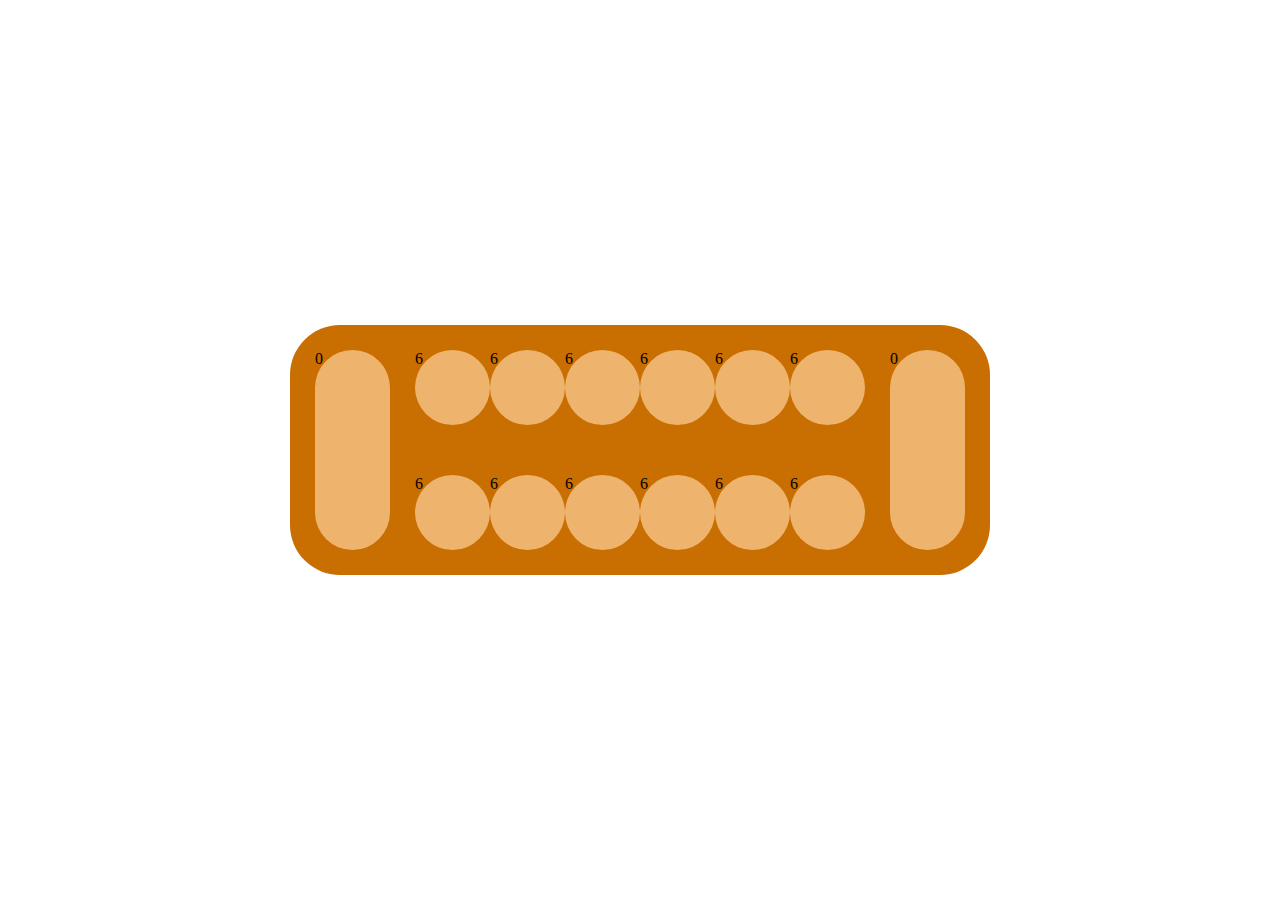
==== index.html @ a0f70b11 "moveMarbles correctly fnctions" ====
<!DOCTYPE html>
<html lang="en">
<head>
    <meta charset="UTF-8">
    <meta http-equiv="X-UA-Compatible" content="IE=edge">
    <meta name="viewport" content="width=device-width, initial-scale=1.0">
    <link rel="stylesheet" href="style.css">
    <script defer src="./main.js"></script>
    <title>Mancala</title>
</head>
<body>
    <div id="board">
        <div class="section1">
            <div class="cell store" id="13" data-value="0"></div>
        </div>
        <div class="section2">
            <div class="cell pocket" id="12" data-value="6"></div>
            <div class="cell pocket" id="11" data-value="6"></div>
            <div class="cell pocket" id="10" data-value="6"></div>
            <div class="cell pocket" id="9" data-value="6"></div>
            <div class="cell pocket" id="8" data-value="6"></div>
            <div class="cell pocket" id="7" data-value="6"></div>
            <div class="cell pocket" id="0" data-value="6"></div>
            <div class="cell pocket" id="1" data-value="6"></div>
            <div class="cell pocket" id="2" data-value="6"></div>
            <div class="cell pocket" id="3" data-value="6"></div>
            <div class="cell pocket" id="4" data-value="6"></div>
            <div class="cell pocket" id="5" data-value="6"></div>
        </div>
        <div class="section3">
            <div class="cell store" id="6" data-value="0"></div>
        </div>
    </div>
</body>
</html>
---- style.css ----
body {
    margin: 0;
    display: flex;
    height: 100vh;
    justify-content: center;
    align-items: center;
}

#board {
    display: flex;
    width: 700px;
    height: 250px;
    margin: 50px;
    background-color: #C96E00;
    border-radius: 50px;
}

.section1 {
    display: flex;
    flex-grow: 1;
}

.section2 {
    display: flex;
    flex-wrap: wrap;
    justify-content: space-around;
    align-content: space-around;
    /*min + max width*/
}

.section3 {
    display: flex;
    flex-grow: 1;
}

.pocket {
    background-color: #EEB46D;
    width: 75px;
    height: 75px;
    border-radius: 50%;
}

.store {
    flex-grow: 1;
    width: 75px;
    height: 200px;
    border-radius: 50px;
    background-color: #EEB46D;
    margin: 25px;
}

#playerb {
    grid-column: 3 / span 2;
}

#playera {
    grid-column: 1 / span 2;
}
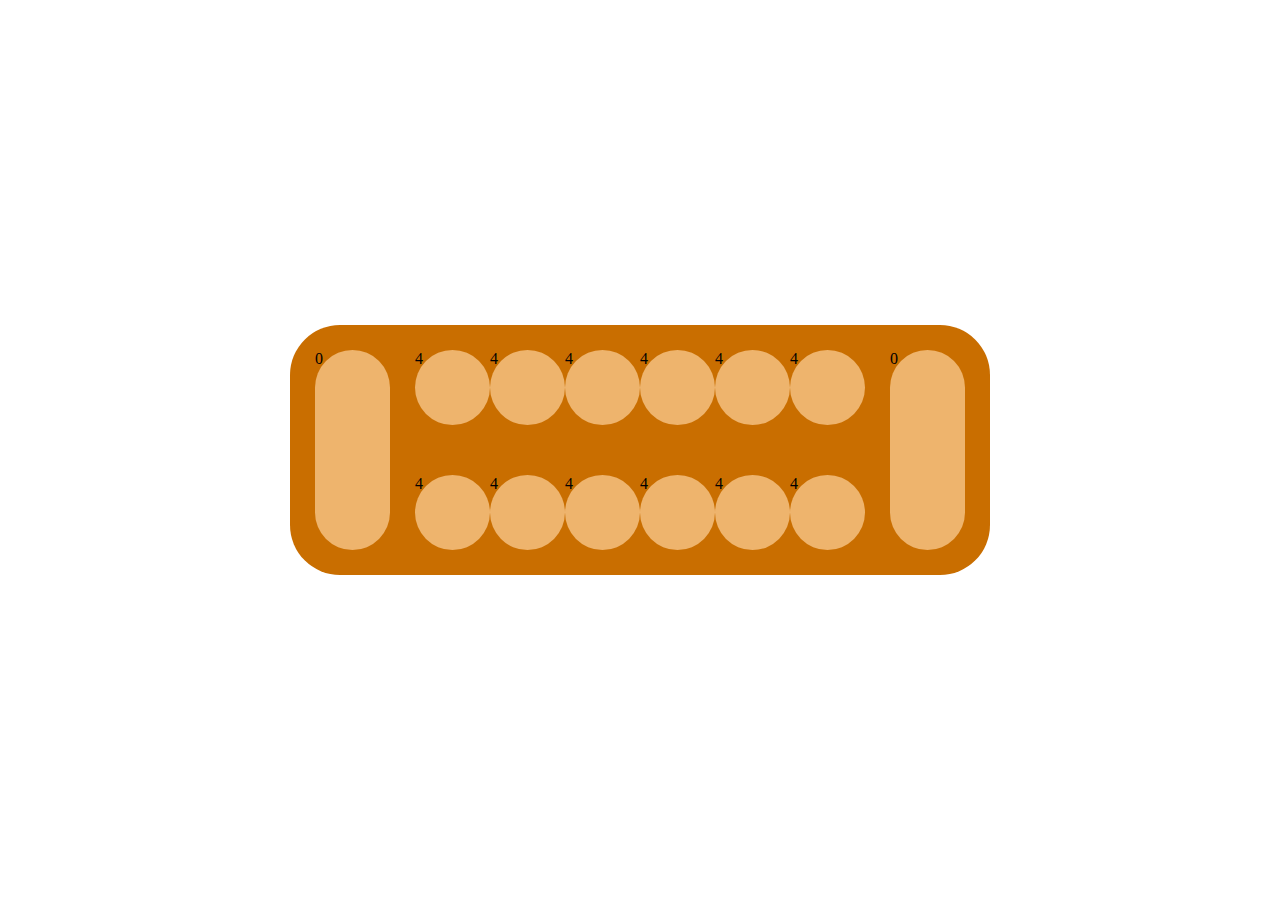
==== commit b3eef3d1: "checkWin function finished" ====
--- a/index.html
+++ b/index.html
@@ -14,18 +14,18 @@
             <div class="cell store" id="13" data-value="0"></div>
         </div>
         <div class="section2">
-            <div class="cell pocket" id="12" data-value="6"></div>
-            <div class="cell pocket" id="11" data-value="6"></div>
-            <div class="cell pocket" id="10" data-value="6"></div>
-            <div class="cell pocket" id="9" data-value="6"></div>
-            <div class="cell pocket" id="8" data-value="6"></div>
-            <div class="cell pocket" id="7" data-value="6"></div>
-            <div class="cell pocket" id="0" data-value="6"></div>
-            <div class="cell pocket" id="1" data-value="6"></div>
-            <div class="cell pocket" id="2" data-value="6"></div>
-            <div class="cell pocket" id="3" data-value="6"></div>
-            <div class="cell pocket" id="4" data-value="6"></div>
-            <div class="cell pocket" id="5" data-value="6"></div>
+            <div class="cell pocket" id="12" data-value="4" data-player="b"></div>
+            <div class="cell pocket" id="11" data-value="4" data-player="b"></div>
+            <div class="cell pocket" id="10" data-value="4" data-player="b"></div>
+            <div class="cell pocket" id="9" data-value="4" data-player="b"></div>
+            <div class="cell pocket" id="8" data-value="4" data-player="b"></div>
+            <div class="cell pocket" id="7" data-value="4" data-player="b"></div>
+            <div class="cell pocket" id="0" data-value="4" data-player="a"></div>
+            <div class="cell pocket" id="1" data-value="4" data-player="a"></div>
+            <div class="cell pocket" id="2" data-value="4" data-player="a"></div>
+            <div class="cell pocket" id="3" data-value="4" data-player="a"></div>
+            <div class="cell pocket" id="4" data-value="4" data-player="a"></div>
+            <div class="cell pocket" id="5" data-value="4" data-player="a"></div>
         </div>
         <div class="section3">
             <div class="cell store" id="6" data-value="0"></div>
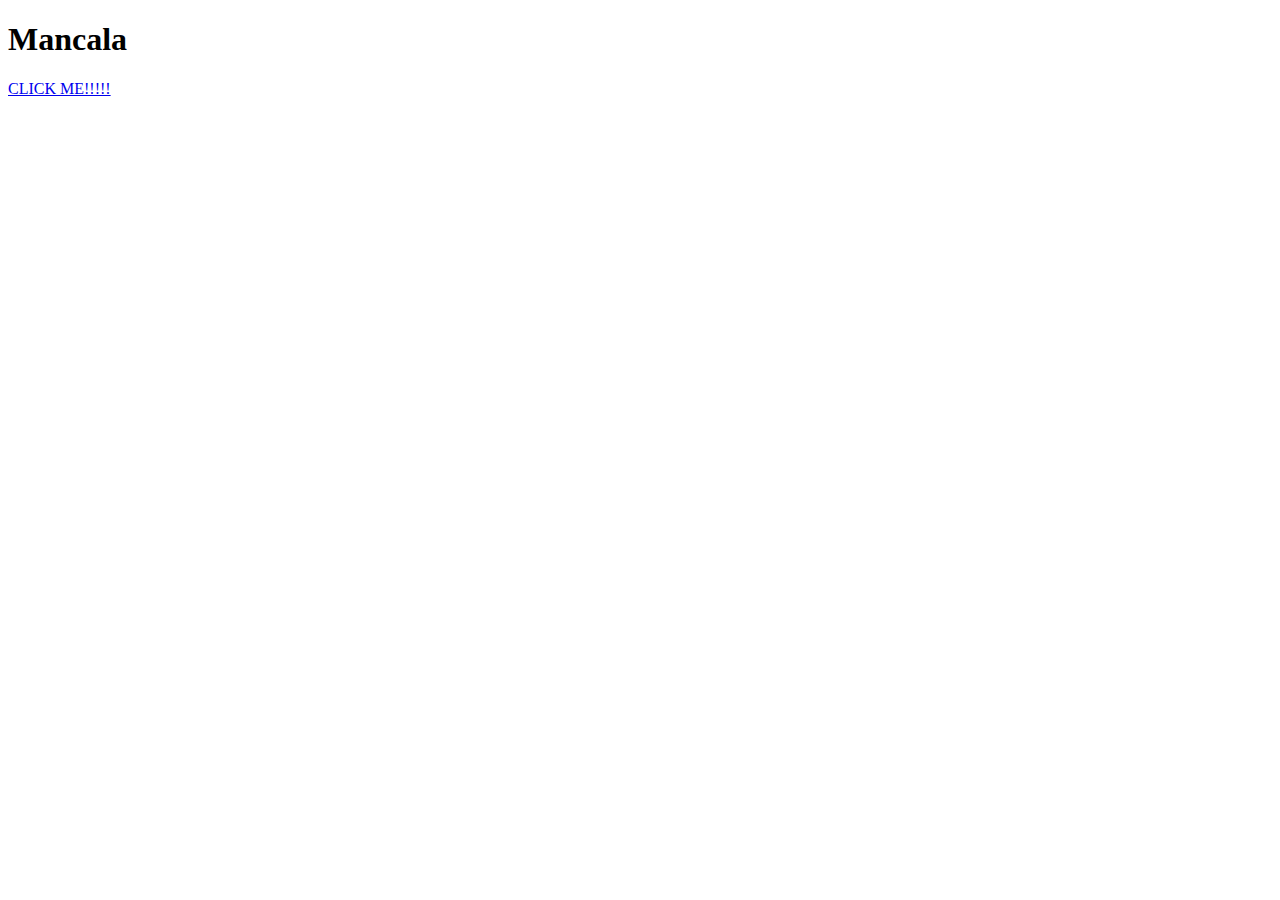
==== commit 2a985ffa: "created index.html + captureMarbles function works" ====
--- a/index.html
+++ b/index.html
@@ -4,32 +4,10 @@
     <meta charset="UTF-8">
     <meta http-equiv="X-UA-Compatible" content="IE=edge">
     <meta name="viewport" content="width=device-width, initial-scale=1.0">
-    <link rel="stylesheet" href="style.css">
-    <script defer src="./main.js"></script>
     <title>Mancala</title>
 </head>
 <body>
-    <div id="board">
-        <div class="section1">
-            <div class="cell store" id="13" data-value="0"></div>
-        </div>
-        <div class="section2">
-            <div class="cell pocket" id="12" data-value="4" data-player="b"></div>
-            <div class="cell pocket" id="11" data-value="4" data-player="b"></div>
-            <div class="cell pocket" id="10" data-value="4" data-player="b"></div>
-            <div class="cell pocket" id="9" data-value="4" data-player="b"></div>
-            <div class="cell pocket" id="8" data-value="4" data-player="b"></div>
-            <div class="cell pocket" id="7" data-value="4" data-player="b"></div>
-            <div class="cell pocket" id="0" data-value="4" data-player="a"></div>
-            <div class="cell pocket" id="1" data-value="4" data-player="a"></div>
-            <div class="cell pocket" id="2" data-value="4" data-player="a"></div>
-            <div class="cell pocket" id="3" data-value="4" data-player="a"></div>
-            <div class="cell pocket" id="4" data-value="4" data-player="a"></div>
-            <div class="cell pocket" id="5" data-value="4" data-player="a"></div>
-        </div>
-        <div class="section3">
-            <div class="cell store" id="6" data-value="0"></div>
-        </div>
-    </div>
+    <h1>Mancala</h1>
+    <a href="./game.html">CLICK ME!!!!!</a>
 </body>
 </html>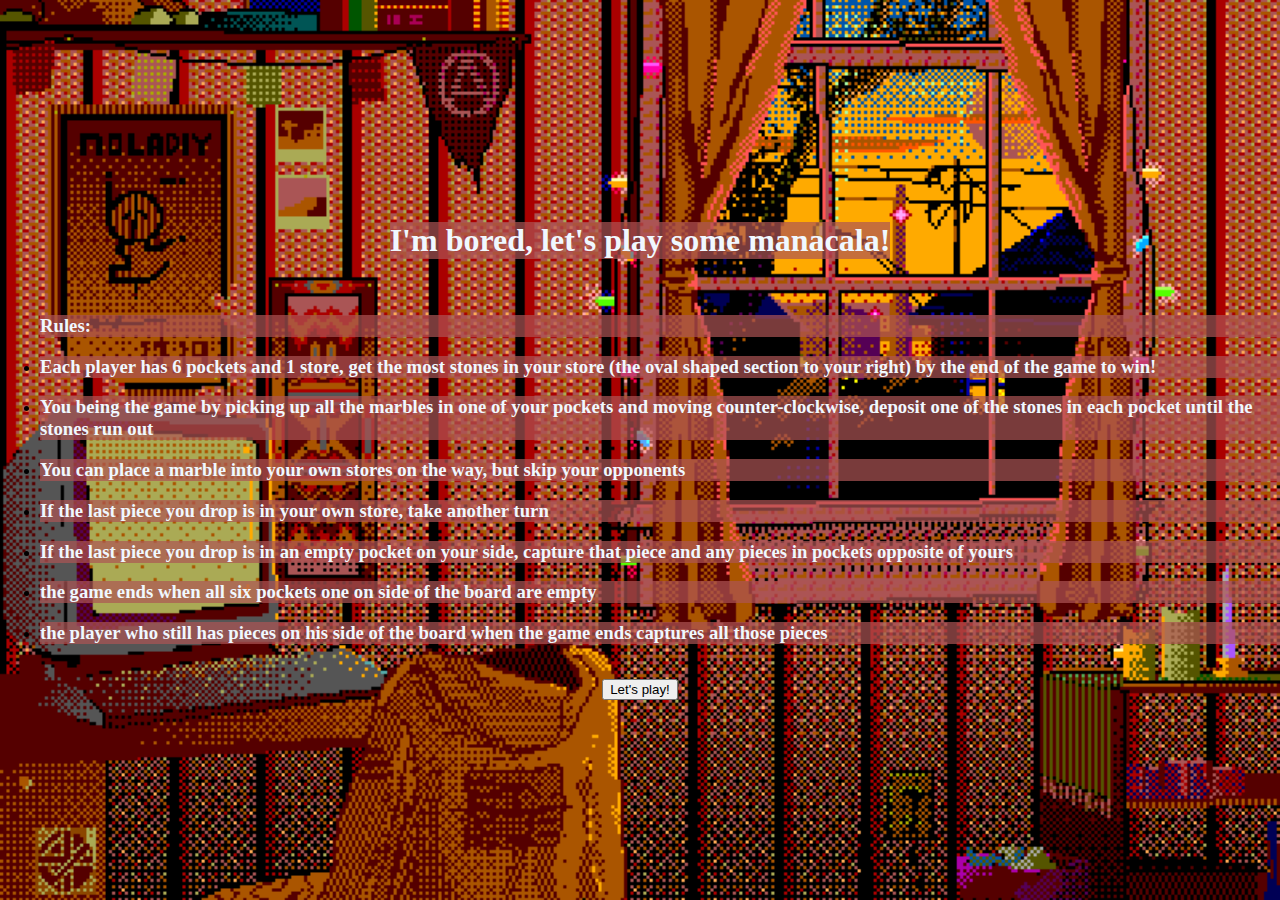
==== commit 423c7d0f: "set up index page" ====
--- a/index.html
+++ b/index.html
@@ -4,10 +4,25 @@
     <meta charset="UTF-8">
     <meta http-equiv="X-UA-Compatible" content="IE=edge">
     <meta name="viewport" content="width=device-width, initial-scale=1.0">
+    <link rel="stylesheet" href="style.css">
     <title>Mancala</title>
 </head>
 <body>
-    <h1>Mancala</h1>
-    <a href="./game.html">CLICK ME!!!!!</a>
+    <h1>I'm bored, let's play some manacala!</h1>
+    <ul>
+        <h3>Rules:</h3>
+        <li><h3>Each player has 6 pockets and 1 store, get the most stones in your store (the oval shaped section to your right) by the end of the game to win!</h3></li>
+        <li><h3>You being the game by picking up all the marbles in one of your pockets and moving counter-clockwise, deposit one of the stones in each pocket until the stones run out</h3></li>
+        <li><h3>You can place a marble into your own stores on the way, but skip your opponents</h3></li>
+        <li><h3>If the last piece you drop is in your own store, take another turn</h3></li>
+        <li><h3>If the last piece you drop is in an empty pocket on your side, capture that piece and any pieces in pockets opposite of yours</h3></li>
+        <li><h3>the game ends when all six pockets one on side of the board are empty</h3></li>
+        <li><h3>the player who still has pieces on his side of the board when the game ends captures all those pieces</h3></li>
+    </ul>
+    
+    <a href="./game.html">
+        <button>Let's play!</button>
+    </a>
+
 </body>
 </html>--- a/style.css
+++ b/style.css
@@ -0,0 +1,117 @@
+body {
+    margin: 0;
+    display: flex;
+    flex-direction: column;
+    height: 100vh;
+    justify-content: center;
+    align-items: center;
+    background-image: url(./images/room.gif);
+    background-repeat: no-repeat;
+    background-position:center;
+    background-size: cover;
+    font-family: fantasy;
+}
+
+h2, h3 {
+    font-weight: bolder;
+    color: aliceblue;
+    background-color: rgba(172,84,84,.7);
+}
+
+h1 {
+    font-weight: bolder;
+    color: aliceblue;
+    background-color: rgba(172,84,84,.7);  
+}
+
+#board {
+    display: flex;
+    width: 700px;
+    height: 250px;
+    margin: 50px;
+    background-color: #aa5500;
+    border-radius: 50px;
+}
+
+.section1 {
+    display: flex;
+    flex-grow: 1;
+}
+
+.section2 {
+    display: flex;
+    flex-wrap: wrap;
+    justify-content: space-around;
+    align-content: space-around;
+}
+
+.section3 {
+    display: flex;
+    flex-grow: 1;
+}
+
+.pocket {
+    background-color: #EEB46D;
+    width: 75px;
+    height: 75px;
+    border-radius: 50%;
+}
+
+.store {
+    flex-grow: 1;
+    width: 75px;
+    height: 200px;
+    border-radius: 50px;
+    background-color: #EEB46D;
+    margin: 25px;
+}
+
+#playerb {
+    grid-column: 3 / span 2;
+}
+
+#playera {
+    grid-column: 1 / span 2;
+}
+
+div {
+    font-size: 30px;
+    font-weight: bold;
+}
+
+.marble1{
+    background-image: url(./images/marble1.png);
+    background-size: 25px 25px;
+    background-repeat: no-repeat;
+    background-position: center;;
+}
+.marble2{
+    background-image: url(./images/marble2.png);
+    background-size: 45px 45px;
+    background-repeat: no-repeat;
+    background-position: center;;
+}
+.marble3{
+    background-image: url(./images/marble3.png);
+    background-size: 55px 55px;
+    background-repeat: no-repeat;
+    background-position: center;;
+}
+.marble4{
+    background-image: url(./images/marble4.png);
+    background-size: 55px 55px;
+    background-repeat: no-repeat;
+    background-position: center;;
+}
+.marble5{
+    background-image: url(./images/marble5.png);
+    background-size: 55px 55px;
+    background-repeat: no-repeat;
+    background-position: center;;
+}
+.marble6{
+    background-image: url(./images/marble6.png);
+    background-size: 55px 55px;
+    background-repeat: no-repeat;
+    background-position: center;;
+}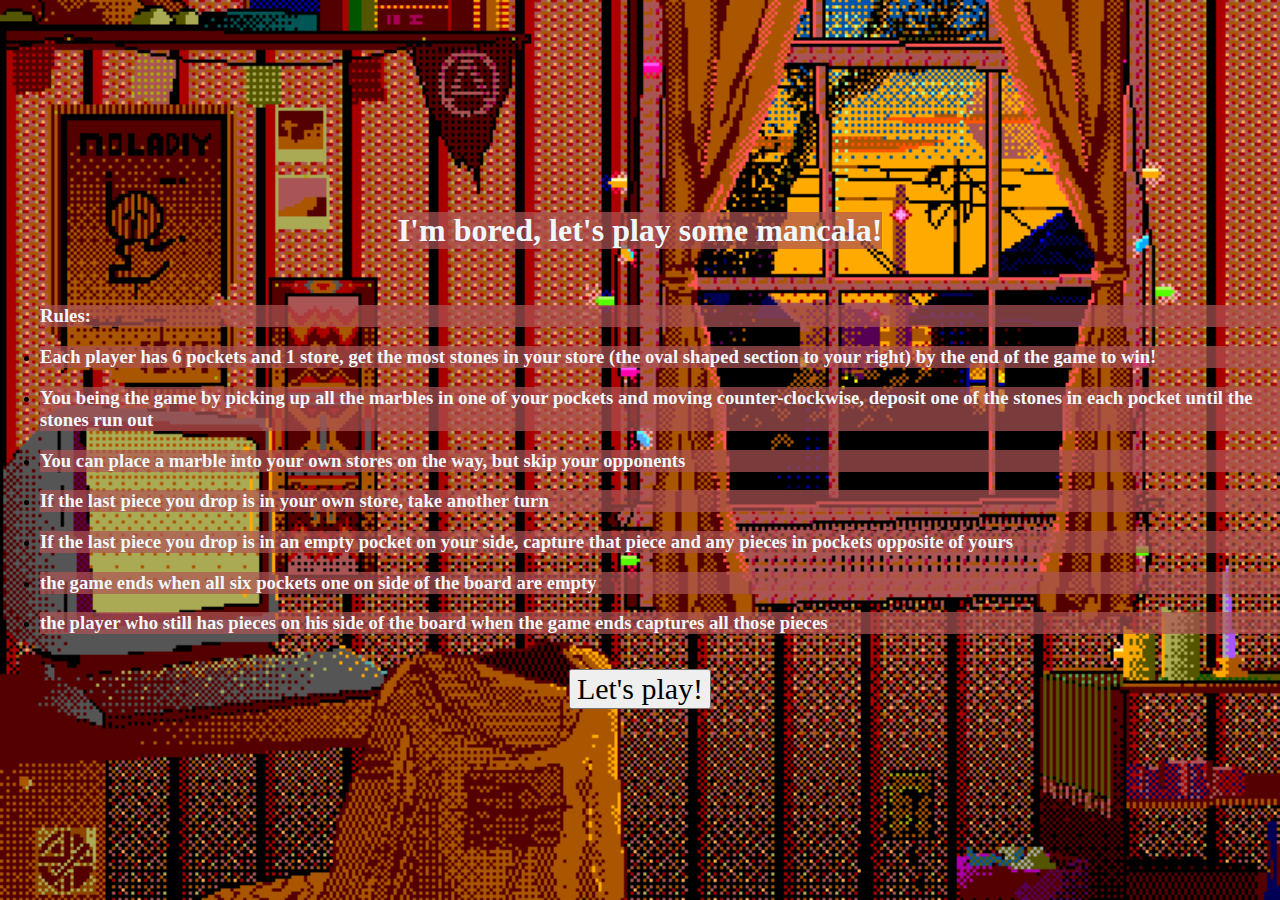
==== commit 21a0672a: "font change" ====
--- a/index.html
+++ b/index.html
@@ -8,7 +8,7 @@
     <title>Mancala</title>
 </head>
 <body>
-    <h1>I'm bored, let's play some manacala!</h1>
+    <h1>I'm bored, let's play some mancala!</h1>
     <ul>
         <h3>Rules:</h3>
         <li><h3>Each player has 6 pockets and 1 store, get the most stones in your store (the oval shaped section to your right) by the end of the game to win!</h3></li>
--- a/style.css
+++ b/style.css
@@ -12,16 +12,15 @@
     font-family: fantasy;
 }
 
-h2, h3 {
-    font-weight: bolder;
+h1, h2, h3 {
+    font-weight: bold;
     color: aliceblue;
-    background-color: rgba(172,84,84,.7);
+    background-color: rgba(172,84,84,.7);  
 }
 
-h1 {
-    font-weight: bolder;
-    color: aliceblue;
-    background-color: rgba(172,84,84,.7);  
+button {
+    font-size: 30px;
+    font-family: fantasy;
 }
 
 #board {
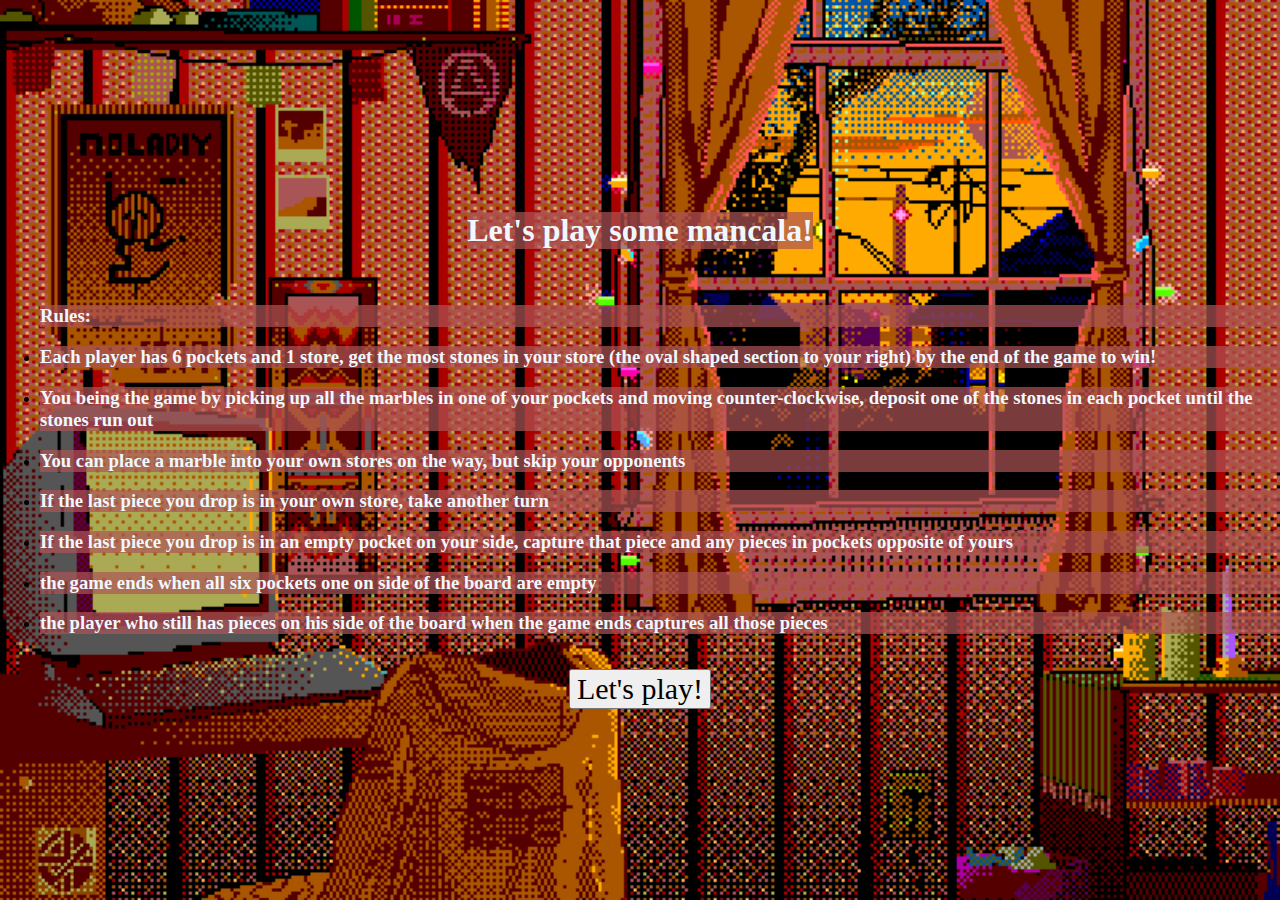
==== commit f567e784: "updating readme" ====
--- a/index.html
+++ b/index.html
@@ -8,17 +8,17 @@
     <title>Mancala</title>
 </head>
 <body>
-    <h1>I'm bored, let's play some mancala!</h1>
-    <ul>
-        <h3>Rules:</h3>
-        <li><h3>Each player has 6 pockets and 1 store, get the most stones in your store (the oval shaped section to your right) by the end of the game to win!</h3></li>
-        <li><h3>You being the game by picking up all the marbles in one of your pockets and moving counter-clockwise, deposit one of the stones in each pocket until the stones run out</h3></li>
-        <li><h3>You can place a marble into your own stores on the way, but skip your opponents</h3></li>
-        <li><h3>If the last piece you drop is in your own store, take another turn</h3></li>
-        <li><h3>If the last piece you drop is in an empty pocket on your side, capture that piece and any pieces in pockets opposite of yours</h3></li>
-        <li><h3>the game ends when all six pockets one on side of the board are empty</h3></li>
-        <li><h3>the player who still has pieces on his side of the board when the game ends captures all those pieces</h3></li>
-    </ul>
+    <h1>Let's play some mancala!</h1>
+        <ul>
+            <h3>Rules:</h3>
+            <li><h3>Each player has 6 pockets and 1 store, get the most stones in your store (the oval shaped section to your right) by the end of the game to win!</h3></li>
+            <li><h3>You being the game by picking up all the marbles in one of your pockets and moving counter-clockwise, deposit one of the stones in each pocket until the stones run out</h3></li>
+            <li><h3>You can place a marble into your own stores on the way, but skip your opponents</h3></li>
+            <li><h3>If the last piece you drop is in your own store, take another turn</h3></li>
+            <li><h3>If the last piece you drop is in an empty pocket on your side, capture that piece and any pieces in pockets opposite of yours</h3></li>
+            <li><h3>the game ends when all six pockets one on side of the board are empty</h3></li>
+            <li><h3>the player who still has pieces on his side of the board when the game ends captures all those pieces</h3></li>
+        </ul>
     
     <a href="./game.html">
         <button>Let's play!</button>
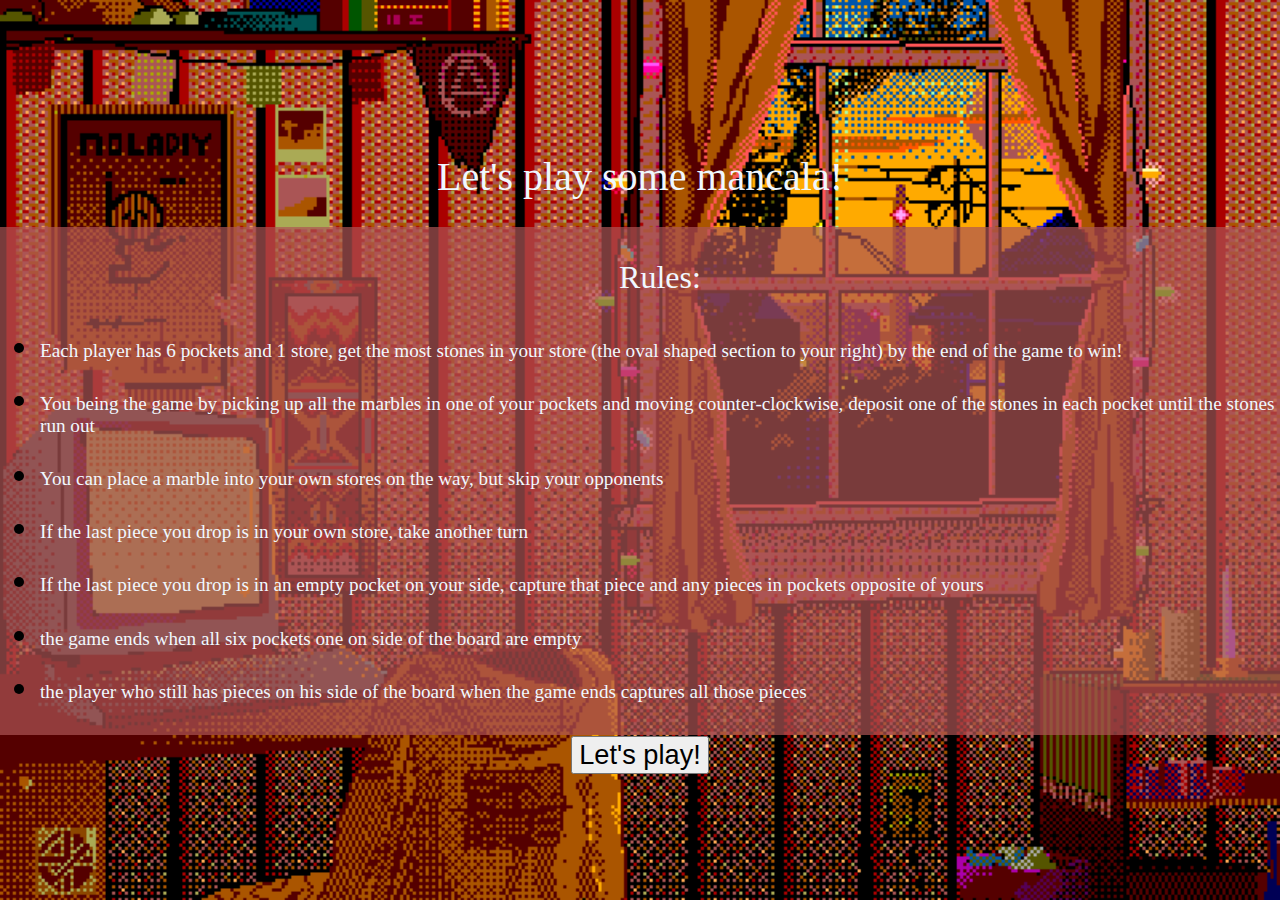
==== commit ffaa9ac0: "css changes for texts and background colors" ====
--- a/index.html
+++ b/index.html
@@ -9,8 +9,9 @@
 </head>
 <body>
     <h1>Let's play some mancala!</h1>
+    <div id="pink-box">
         <ul>
-            <h3>Rules:</h3>
+            <h3 id="rules"><span>Rules:</span></h3>
             <li><h3>Each player has 6 pockets and 1 store, get the most stones in your store (the oval shaped section to your right) by the end of the game to win!</h3></li>
             <li><h3>You being the game by picking up all the marbles in one of your pockets and moving counter-clockwise, deposit one of the stones in each pocket until the stones run out</h3></li>
             <li><h3>You can place a marble into your own stores on the way, but skip your opponents</h3></li>
@@ -19,6 +20,7 @@
             <li><h3>the game ends when all six pockets one on side of the board are empty</h3></li>
             <li><h3>the player who still has pieces on his side of the board when the game ends captures all those pieces</h3></li>
         </ul>
+    </div>
     
     <a href="./game.html">
         <button>Let's play!</button>
--- a/style.css
+++ b/style.css
@@ -9,18 +9,43 @@
     background-repeat: no-repeat;
     background-position:center;
     background-size: cover;
-    font-family: fantasy;
+    font-family: luminari;
+    font-size: 2rem;
 }
 
-h1, h2, h3 {
-    font-weight: bold;
+h1, h2 {
+    font-weight: 400;
     color: aliceblue;
-    background-color: rgba(172,84,84,.7);  
+    font-size: 2.5rem;
+}
+
+h3 {
+    font-weight: 400;
+    color: aliceblue;
+    font-size: 1.2rem;
+}
+
+#rules {
+    text-align: center;
+    font-size: 2rem;
+}
+
+#pink-box {
+    background-color: rgba(172,84,84,.7);
 }
 
 button {
-    font-size: 30px;
-    font-family: fantasy;
+    font-size: 1.7rem;
+}
+
+button:hover {
+    background-color: rgba(172,84,84,1);
+    cursor: pointer;
+}
+
+.clickable:hover {
+    background-color: rgba(172,84,84,.5);
+    cursor: pointer;
 }
 
 #board {
@@ -74,7 +99,6 @@
 }
 
 div {
-    font-size: 30px;
     font-weight: bold;
 }
 
